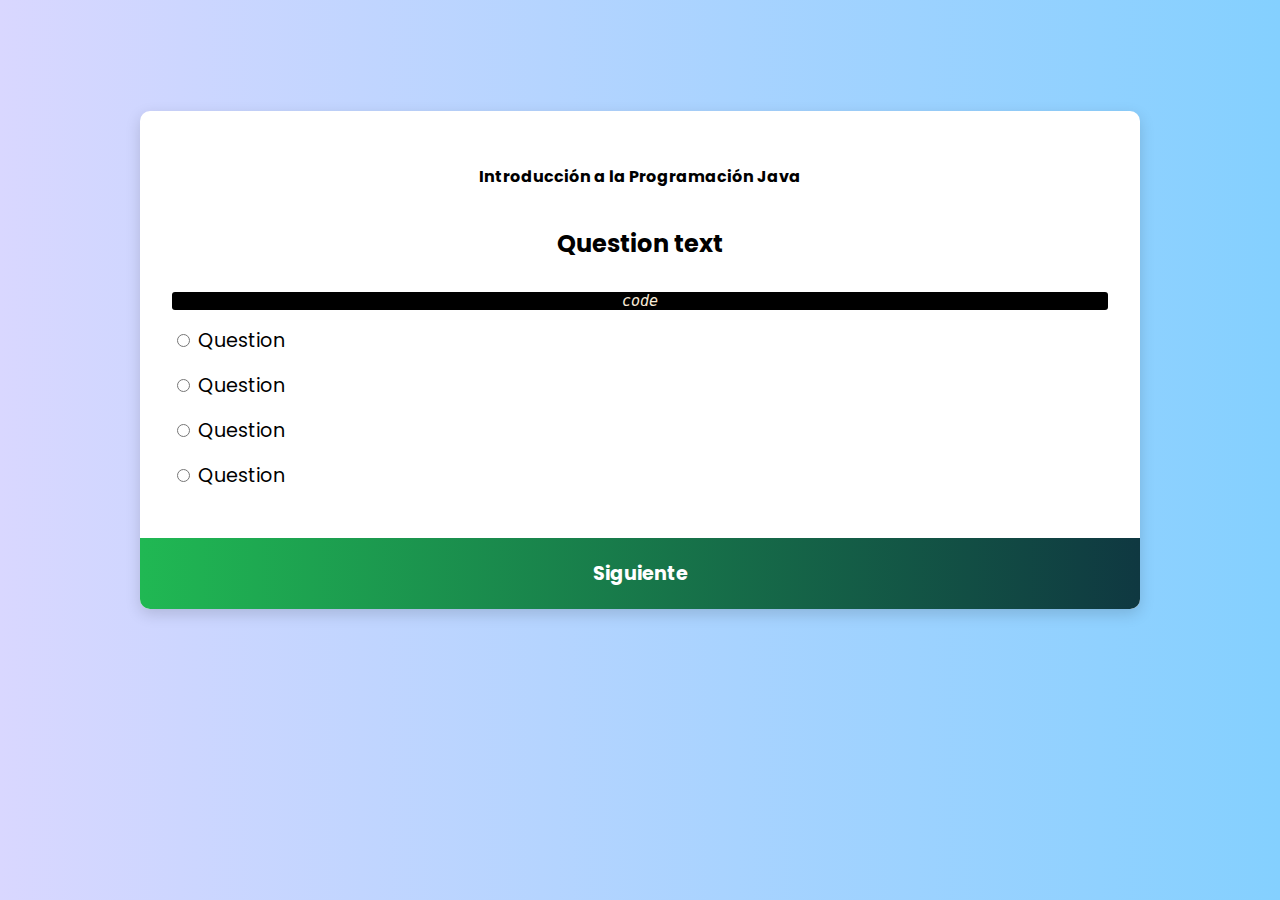
==== dw1.html @ cdcdd144 "rename" ====
<!--Fantacy Design-->
<!DOCTYPE html>
<html lang="en">
  <head>
    <meta charset="UTF-8" />
    <meta name="viewport" content="width=device-width, initial-scale=1.0" />
    <link rel="stylesheet" href="style.css" />
    <title>Test</title>
  </head>
  <body>
    <div class="quiz-container" id="quiz">
      <div class="quiz-header">
        <h4 style="text-align: center;">Introducción a la Programación Java</h4>
        <h2 id="question">Question text</h2>
        <pre id="xcode">code</pre>
        <ul>
          <li>
            <input type="radio" name="answer" id="a" class="answer">
            <label for="a" id="a_text">Question</label>
          </li>

          <li>
            <input type="radio" name="answer" id="b" class="answer">
            <label for="b" id="b_text">Question</label>
          </li>

          <li>
            <input type="radio" name="answer" id="c" class="answer">
            <label for="c" id="c_text">Question</label>
          </li>

          <li>
            <input type="radio" name="answer" id="d" class="answer">
            <label for="d" id="d_text">Question</label>
          </li>
        </ul>
      </div>
      <button id="submit">Siguiente</button>
    </div>
    <script src="dw1.js"></script>
    
  </body>
</html>
---- style.css ----
@import url('https://fonts.googleapis.com/css2?family=Poppins:wght@200;400&display=swap');

* {
  box-sizing: border-box;
}

body {
  background-color: #b8c6db;

    background-image: linear-gradient(to right, #d9d7ff     , #84d0ff);
  font-family: 'Poppins', sans-serif;
  display: flex;
  align-items: center;
  justify-content: center;
  height: 80vh;
  overflow: visible;
  margin: 0;
}

.quiz-container {
  background-color: #fff;
  border-radius: 10px;
  box-shadow: 0 0 10px 2px rgba(100, 100, 100, 0.1);
  width: 1000px;
  overflow: hidden;
box-shadow: rgba(50, 50, 93, 0.25) 0px 13px 27px -5px, rgba(0, 0, 0, 0.3) 0px 8px 16px -8px;
box-shadow: rgba(0, 0, 0, 0.15) 0px 5px 15px 0px;
}

.quiz-header {
  padding: 2rem;
}

h2 {
  padding: 1rem;
  text-align: center;
  margin: 0;
}

ul {
  list-style-type: none;
  padding: 0;
}

ul li {
  font-size: 1.2rem;
  margin: 1rem 0;
}

ul li label {
  cursor: pointer;
}

button {
      background-image: linear-gradient(to right, #20b853     , #0f3841);
  color: #fff;
  border: none;
  display: block;
  width: 100%;
  cursor: pointer;
  font-size: 1.2rem;
  font-family: inherit;
  padding: 1.3rem;
  font-weight: bold;
}

button:hover {
  background-color: #732d91;
}

button:focus {
  outline: none;
  background-color: #5e3370;
}
#xcode{
  background-color: #000000;
  color: antiquewhite;
  font-size: 15px;
  font-style: italic;
  border-radius: 3px;
  text-align: center;
}
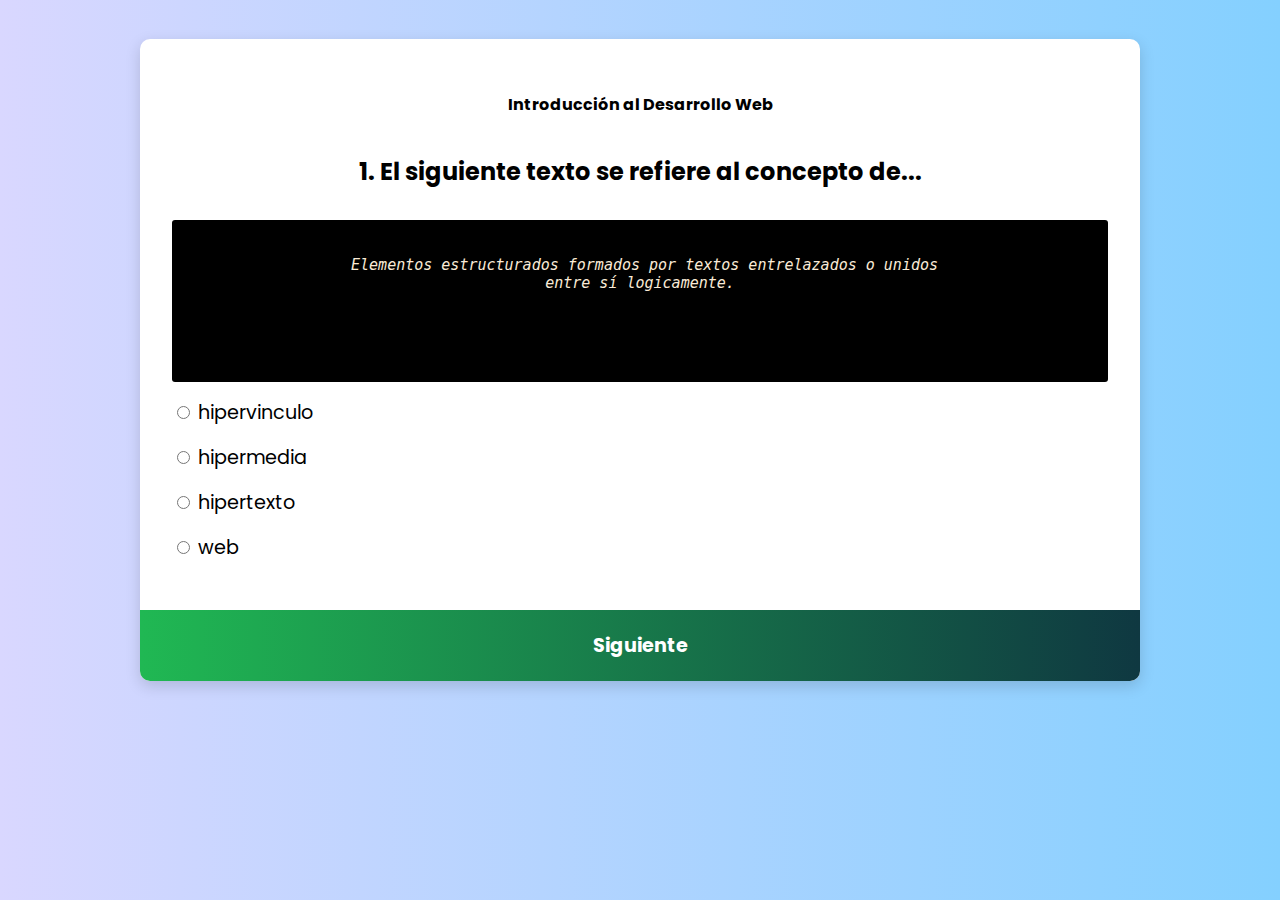
==== commit 03917471: "preguntas" ====
--- a/dw1.html
+++ b/dw1.html
@@ -10,7 +10,7 @@
   <body>
     <div class="quiz-container" id="quiz">
       <div class="quiz-header">
-        <h4 style="text-align: center;">Introducción a la Programación Java</h4>
+        <h4 style="text-align: center;">Introducción al Desarrollo Web</h4>
         <h2 id="question">Question text</h2>
         <pre id="xcode">code</pre>
         <ul>
